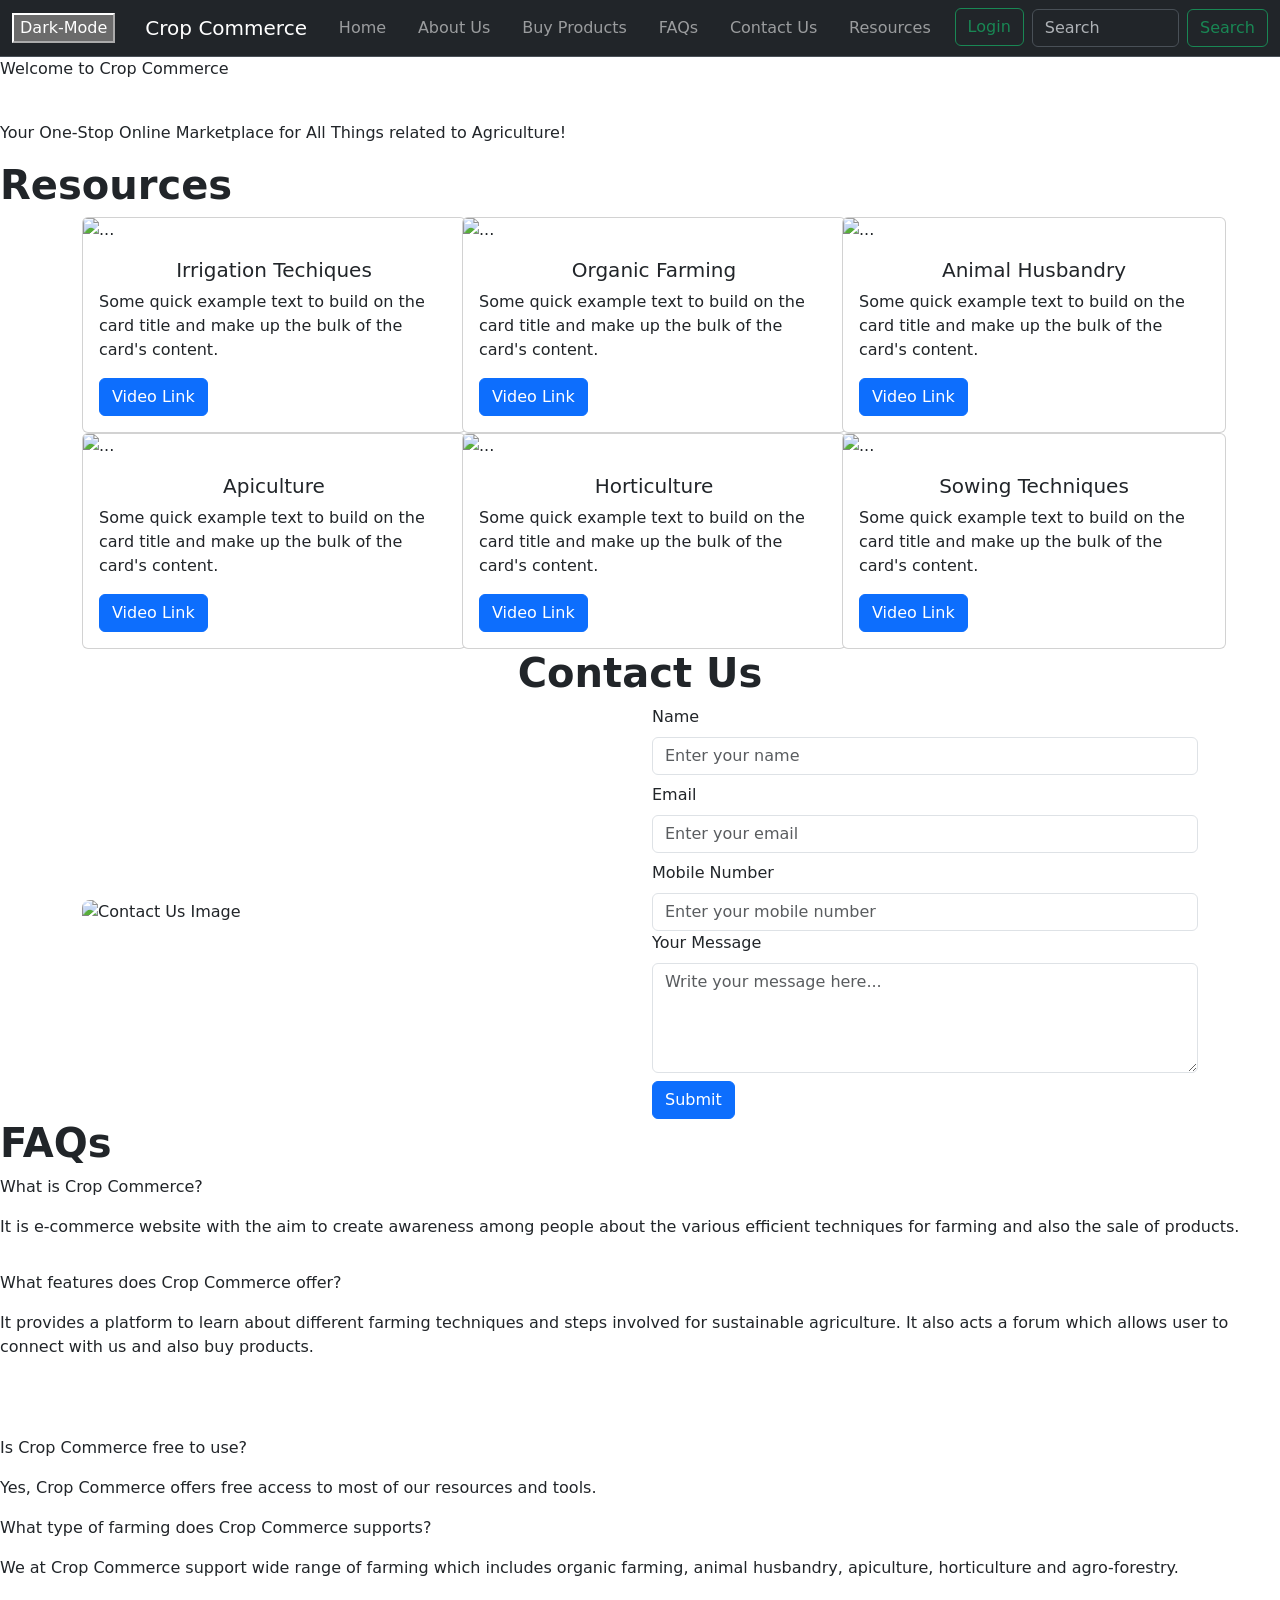
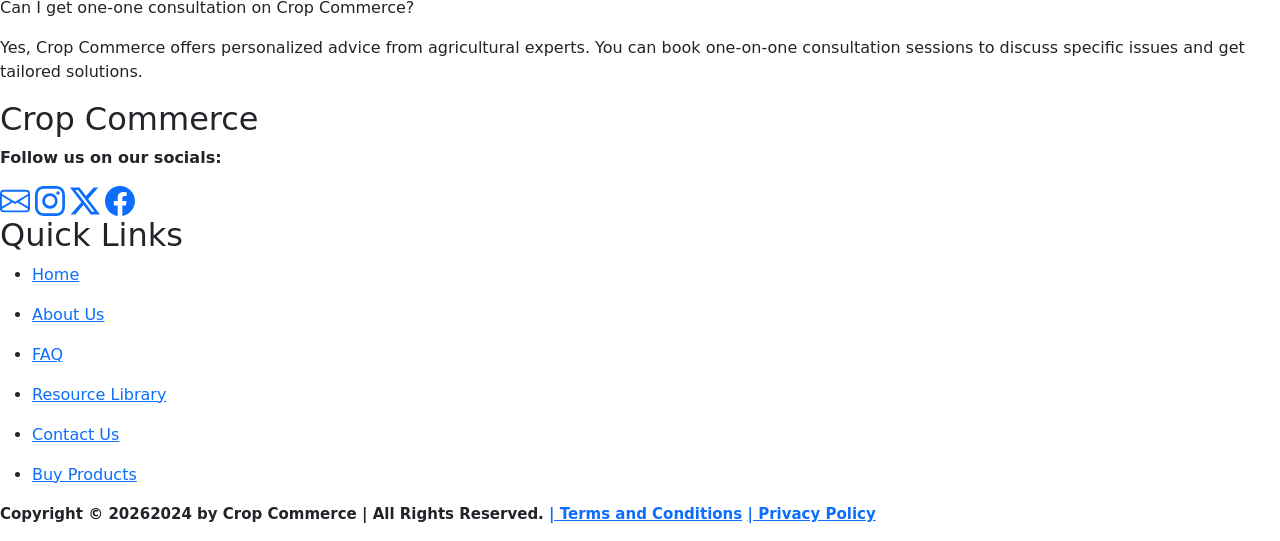
==== index/index.html @ 8d8f60d0 "product" ====
<!DOCTYPE html>
<html lang="en">
<head>
    <meta charset="UTF-8">
    <meta name="viewport" content="width=device-width, initial-scale=1.0">
    <title>Crop Commerce</title>
    <link href="https://cdn.jsdelivr.net/npm/bootstrap@5.3.3/dist/css/bootstrap.min.css" rel="stylesheet" integrity="sha384-QWTKZyjpPEjISv5WaRU9OFeRpok6YctnYmDr5pNlyT2bRjXh0JMhjY6hW+ALEwIH" crossorigin="anonymous">
    <link rel="stylesheet" type="text/css" href="index.css">
</head>
<body>
    <nav class="navbar navbar-expand-lg bg-dark border-bottom border-body" data-bs-theme="dark">
        <div class="container-fluid">
         <button id="dark">Dark-Mode</button>
          <a class="navbar-brand" href="#" style="margin-left: 30px;">Crop Commerce</a>
          <button class="navbar-toggler" type="button" data-bs-toggle="collapse" data-bs-target="#navbarSupportedContent" aria-controls="navbarSupportedContent" aria-expanded="false" aria-label="Toggle navigation">
            <span class="navbar-toggler-icon"></span>
          </button>
          <div class="collapse navbar-collapse" id="navbarSupportedContent">
            <ul class="navbar-nav me-auto mb-2 mb-lg-0 w-100 justify-content-around">
              <li class="nav-item">
                <a class="nav-link" href="#">Home</a>
              </li>
              <li class="nav-item">
                <a class="nav-link" href="../About us/AboutUs.html">About Us</a>
              </li>
              <li class="nav-item">
                <a class="nav-link" href="#">Buy Products</a>
              </li>
              <li class="nav-item">
                <a class="nav-link" href="#FAQ">FAQs</a>
              </li>
              <li class="nav-item">
                <a class="nav-link" href="#Contact">Contact Us</a>
              </li>
              <li class="nav-item">


                <a class="nav-link" href="#resources">Resources</a>
              </li>
              <li class="nav-item">
                <a href="../Login/login.html" style="text-decoration:None;"><button type="button" class="btn btn-outline-success">Login</button></a>

              </li>
                </ul>
             
            <form class="d-flex" role="search">
              <input class="form-control me-2" type="search" placeholder="Search" aria-label="Search">
              <button class="btn btn-outline-success" type="submit">Search</button>
            </form>
          </div>
        </div>
       
      </nav>
      <section>
      <div class="welcomebox">
        <p id="welcomeheading">Welcome to Crop Commerce</p><br>
        <p>Your One-Stop Online Marketplace for All Things related to Agriculture!</p>
      </div>
    </section>
    <div class="resourcesadjustments">
      <section id="resources">
        <h1><strong>Resources</strong></h1>
        <div class="container">
          <div class="row">
        <div class="col-md-4">
        <div class="card" style="width: 24rem;">
          <img src="https://encrypted-tbn0.gstatic.com/images?q=tbn:ANd9GcSWgMVrCyTrFzqN-6vk4owi1sCO3u12gmMQkw&s" class="card-img-top" alt="...">
          <div class="card-body">
            <h5 class="card-title" style="text-align: center;">Irrigation Techiques</h5>
            <p class="card-text">Some quick example text to build on the card title and make up the bulk of the card's content.</p>
            <a href="#" class="btn btn-primary">Video Link</a>
          </div>
        </div>
      </div>
      <div class="col-md-4">
        <div class="card" style="width: 24rem;">
          <img src="https://encrypted-tbn0.gstatic.com/images?q=tbn:ANd9GcS5JjgRRCZO922PNVzRMq967L1UpxojrK6LHg&s" class="card-img-top" alt="...">
          <div class="card-body">
            <h5 class="card-title" style="text-align: center;">Organic Farming</h5>
            <p class="card-text">Some quick example text to build on the card title and make up the bulk of the card's content.</p>
            <a href="#" class="btn btn-primary">Video Link</a>
          </div>
        </div>
        </div>
        <div class="col-md-4">
        <div class="card" style="width: 24rem;">
          <img src="https://cdn.wikifarmer.com/wp-content/uploads/2024/07/What-is-Animal-Husbandry-Livestock-Farming.jpg" class="card-img-top" alt="...">
          <div class="card-body">
            <h5 class="card-title" style="text-align: center;">Animal Husbandry</h5>
            <p class="card-text">Some quick example text to build on the card title and make up the bulk of the card's content.</p>
            <a href="#" class="btn btn-primary">Video Link</a>
          </div>
        </div>
      </div>
      <div class="col-md-4">
        <div class="card" style="width: 24rem;">
          <img src="https://thefarmersjournal.com/wp-content/uploads/2023/09/Beehives-1-1024x684.jpg" class="card-img-top" alt="...">
          <div class="card-body">
            <h5 class="card-title" style="text-align: center;">Apiculture</h5>
            <p class="card-text">Some quick example text to build on the card title and make up the bulk of the card's content.</p>
            <a href="#" class="btn btn-primary">Video Link</a>
          </div>
        </div>
      </div>
      <div class="col-md-4">
        <div class="card" style="width: 24rem;">
          <img src="https://cdn.britannica.com/53/166053-050-88676FD4/Interior-view-commercial-horticulture-greenhouse.jpg" class="card-img-top" alt="...">
          <div class="card-body">
            <h5 class="card-title" style="text-align: center;">Horticulture</h5>
            <p class="card-text">Some quick example text to build on the card title and make up the bulk of the card's content.</p>
            <a href="#" class="btn btn-primary">Video Link</a>
          </div>
        </div>
        </div>
        <div class="col-md-4">
          <div class="card" style="width: 24rem;">
            <img src="https://media.licdn.com/dms/image/C5112AQEcLySB3FHVVg/article-cover_image-shrink_600_2000/0/1575860311407?e=2147483647&v=beta&t=ztACcP-Rrs8fVaARoA27BIKuE0q3hh5RTEYpksKjLv4" class="card-img-top" alt="...">
            <div class="card-body">
              <h5 class="card-title" style="text-align: center;">Sowing Techniques</h5>
              <p class="card-text">Some quick example text to build on the card title and make up the bulk of the card's content.</p>
              <a href="#" class="btn btn-primary">Video Link</a>
            </div>
          </div>
          </div>
      </div>
        </div>
      </section>
      </div>
      <section id="Contact">
        <h1 class="text-center"><strong>Contact Us</strong></h1>
        <div class="container">
            <div class="row align-items-center">
                <!-- Image Section -->
                <div class="col-md-6">
                    <img src="https://cdn.farmjournal.com/s3fs-public/styles/840x600/public/F6E6A2F1-5486-46B4-97FA3D304AD15BBF.jpg?itok=mGeGq9OE" 
                    class="img-fluid" alt="Contact Us Image" style="border-radius: 8px;">
                </div>
                <!-- Contact Form Section -->
                <div class="col-md-6">
                    <form id="contact-us">
                        <div class="mb-2">
                            <label for="name" class="form-label">Name</label>
                            <input type="text" class="form-control" id="name" placeholder="Enter your name" required>
                        </div>
                        <div class="mb-2">
                            <label for="email" class="form-label">Email</label>
                            <input type="email" class="form-control" id="email" placeholder="Enter your email" required>
                        </div>
                        <div class="mb-1.9">
                            <label for="mobile" class="form-label">Mobile Number</label>
                            <input type="tel" class="form-control" id="mobile" placeholder="Enter your mobile number" pattern="[0-9]{10}" required>
                        </div>
                        <div class="mb-2">
                            <label for="message" class="form-label">Your Message</label>
                            <textarea class="form-control" id="message" rows="4" placeholder="Write your message here..." required></textarea>
                        </div>
                        <div class="move-btn">
                        <button type="submit" class="btn btn-primary">Submit</button>
                      </div>
                    </form>
                </div>
            </div>
        </div>
    </section>
    <section id="FAQ">
      <h1><strong>FAQs</strong></h1>
      <div class="faq-container">
        <div class="questions-container">
          <p id="question">What is Crop Commerce?</p>
          <p id="answer">It is e-commerce website with the aim to create awareness among people about the various efficient
            techniques for farming and also the sale of products.
          </p>
        </div>
        <div class="questions-container">
          <p id="question" style="padding-top: 1rem;">What features does Crop Commerce offer?</p>
          <p id="answer" style="height: 6.8rem;">It provides a platform to learn about different farming techniques and steps involved 
            for sustainable agriculture. It also acts a forum which allows user to connect with us and also buy 
            products.
          </p>
          
        </div>
        <div class="questions-container">
          <p id="question">Is Crop Commerce free to use?</p>
          <p id="answer">Yes, Crop Commerce offers free access to most of our resources and tools. </p>
          
        </div>
        <div class="questions-container">
          <p id="question">What type of farming does Crop Commerce supports?</p>
          <p id="answer">We at Crop Commerce support wide range of farming which includes organic farming,
            animal husbandry, apiculture, horticulture and agro-forestry.
          </p>
          
        </div>
        <div class="questions-container">
          <p id="question">Can I get one-one consultation on Crop Commerce?</p>
          <p id="answer">Yes, Crop Commerce offers personalized advice from agricultural experts. You can book
             one-on-one consultation sessions to discuss specific issues and get tailored solutions.</p>
          <div class="answer-container"></div>
        </div>
      </div>
    </section>

    <footer class="footer">
      <div class="footer-grid">
        <div class="footer-title">
          <h2>Crop Commerce</h2>
        </div>
        <div class="footer-icons">
          <p><b>Follow us on our socials:</b></p>
          <div class="socialIcons">
            <a id="mail" href="" class="email-link" data-tooltip=""><svg xmlns="http://www.w3.org/2000/svg" width="30" height="30" fill="currentColor" class="bi bi-envelope" viewBox="0 0 16 16">
              <path d="M0 4a2 2 0 0 1 2-2h12a2 2 0 0 1 2 2v8a2 2 0 0 1-2 2H2a2 2 0 0 1-2-2zm2-1a1 1 0 0 0-1 1v.217l7 4.2 7-4.2V4a1 1 0 0 0-1-1zm13 2.383-4.708 2.825L15 11.105zm-.034 6.876-5.64-3.471L8 9.583l-1.326-.795-5.64 3.47A1 1 0 0 0 2 13h12a1 1 0 0 0 .966-.741M1 11.105l4.708-2.897L1 5.383z"/>
            </svg></a>
            <a id="inst" href="https://www.instagram.com/your_username_here" target="_blank"><svg xmlns="http://www.w3.org/2000/svg" width="30" height="30" fill="currentColor" class="bi bi-instagram" viewBox="0 0 16 16">
              <path d="M8 0C5.829 0 5.556.01 4.703.048 3.85.088 3.269.222 2.76.42a3.9 3.9 0 0 0-1.417.923A3.9 3.9 0 0 0 .42 2.76C.222 3.268.087 3.85.048 4.7.01 5.555 0 5.827 0 8.001c0 2.172.01 2.444.048 3.297.04.852.174 1.433.372 1.942.205.526.478.972.923 1.417.444.445.89.719 1.416.923.51.198 1.09.333 1.942.372C5.555 15.99 5.827 16 8 16s2.444-.01 3.298-.048c.851-.04 1.434-.174 1.943-.372a3.9 3.9 0 0 0 1.416-.923c.445-.445.718-.891.923-1.417.197-.509.332-1.09.372-1.942C15.99 10.445 16 10.173 16 8s-.01-2.445-.048-3.299c-.04-.851-.175-1.433-.372-1.941a3.9 3.9 0 0 0-.923-1.417A3.9 3.9 0 0 0 13.24.42c-.51-.198-1.092-.333-1.943-.372C10.443.01 10.172 0 7.998 0zm-.717 1.442h.718c2.136 0 2.389.007 3.232.046.78.035 1.204.166 1.486.275.373.145.64.319.92.599s.453.546.598.92c.11.281.24.705.275 1.485.039.843.047 1.096.047 3.231s-.008 2.389-.047 3.232c-.035.78-.166 1.203-.275 1.485a2.5 2.5 0 0 1-.599.919c-.28.28-.546.453-.92.598-.28.11-.704.24-1.485.276-.843.038-1.096.047-3.232.047s-2.39-.009-3.233-.047c-.78-.036-1.203-.166-1.485-.276a2.5 2.5 0 0 1-.92-.598 2.5 2.5 0 0 1-.6-.92c-.109-.281-.24-.705-.275-1.485-.038-.843-.046-1.096-.046-3.233s.008-2.388.046-3.231c.036-.78.166-1.204.276-1.486.145-.373.319-.64.599-.92s.546-.453.92-.598c.282-.11.705-.24 1.485-.276.738-.034 1.024-.044 2.515-.045zm4.988 1.328a.96.96 0 1 0 0 1.92.96.96 0 0 0 0-1.92m-4.27 1.122a4.109 4.109 0 1 0 0 8.217 4.109 4.109 0 0 0 0-8.217m0 1.441a2.667 2.667 0 1 1 0 5.334 2.667 2.667 0 0 1 0-5.334"/>
            </svg></a>
            <a id="twit" href="https://twitter.com/your_username_here" target="_blank"><svg xmlns="http://www.w3.org/2000/svg" width="30" height="30" fill="currentColor" class="bi bi-twitter-x" viewBox="0 0 16 16">
              <path d="M12.6.75h2.454l-5.36 6.142L16 15.25h-4.937l-3.867-5.07-4.425 5.07H.316l5.733-6.57L0 .75h5.063l3.495 4.633L12.601.75Zm-.86 13.028h1.36L4.323 2.145H2.865z"/>
            </svg></a>
            <a id="fb" href="https://www.facebook.com/your_page_or_profile_here" target="_blank"><svg xmlns="http://www.w3.org/2000/svg" width="30" height="30" fill="currentColor" class="bi bi-facebook" viewBox="0 0 16 16">
              <path d="M16 8.049c0-4.446-3.582-8.05-8-8.05C3.58 0-.002 3.603-.002 8.05c0 4.017 2.926 7.347 6.75 7.951v-5.625h-2.03V8.05H6.75V6.275c0-2.017 1.195-3.131 3.022-3.131.876 0 1.791.157 1.791.157v1.98h-1.009c-.993 0-1.303.621-1.303 1.258v1.51h2.218l-.354 2.326H9.25V16c3.824-.604 6.75-3.934 6.75-7.951"/>
            </svg></a>
          </div>
        </div>
      </div>
      <div class="quick-links">
        <h2>Quick Links</h2>
        <ul>
          <li>
            <a href="./index.html">
              <p>Home</p>
            </a>
          </li>
          <li>
            <a href="../About us/AboutUs.html">
              <p>About Us</p>
            </a>
          </li>
          <li>
            <a href="#">
              <p>FAQ</p>
            </a>
          </li>
          <li>
            <a href="#">
              <p>Resource Library</p>
            </a>
          </li>
          <li>
            <a href="#">
              <p>Contact Us</p>
            </a>
          </li>
          <li>
            <a href="../BuyProducts/products.html">
              <p>Buy Products</p>
            </a>
          </li>
        </ul>
      </div>
      <div class="footer-text footer-right">
        <p style="font-weight: 600; font-size: 15px">
          Copyright ©
          <script>
            document.write(new Date().getFullYear());
          </script>2024
          by Crop Commerce | All Rights Reserved.
          <span class="legal-page"><a href="#">| Terms and Conditions</a></span>
          <span class="legal-page"><a href="#">| Privacy Policy</a></span>
        </p>
      </div>
    </footer>
    <script src="https://cdn.jsdelivr.net/npm/bootstrap@5.3.3/dist/js/bootstrap.bundle.min.js" integrity="sha384-YvpcrYf0tY3lHB60NNkmXc5s9fDVZLESaAA55NDzOxhy9GkcIdslK1eN7N6jIeHz" crossorigin="anonymous"></script>
    <script src="index.js"></script>
  </body>
</html>
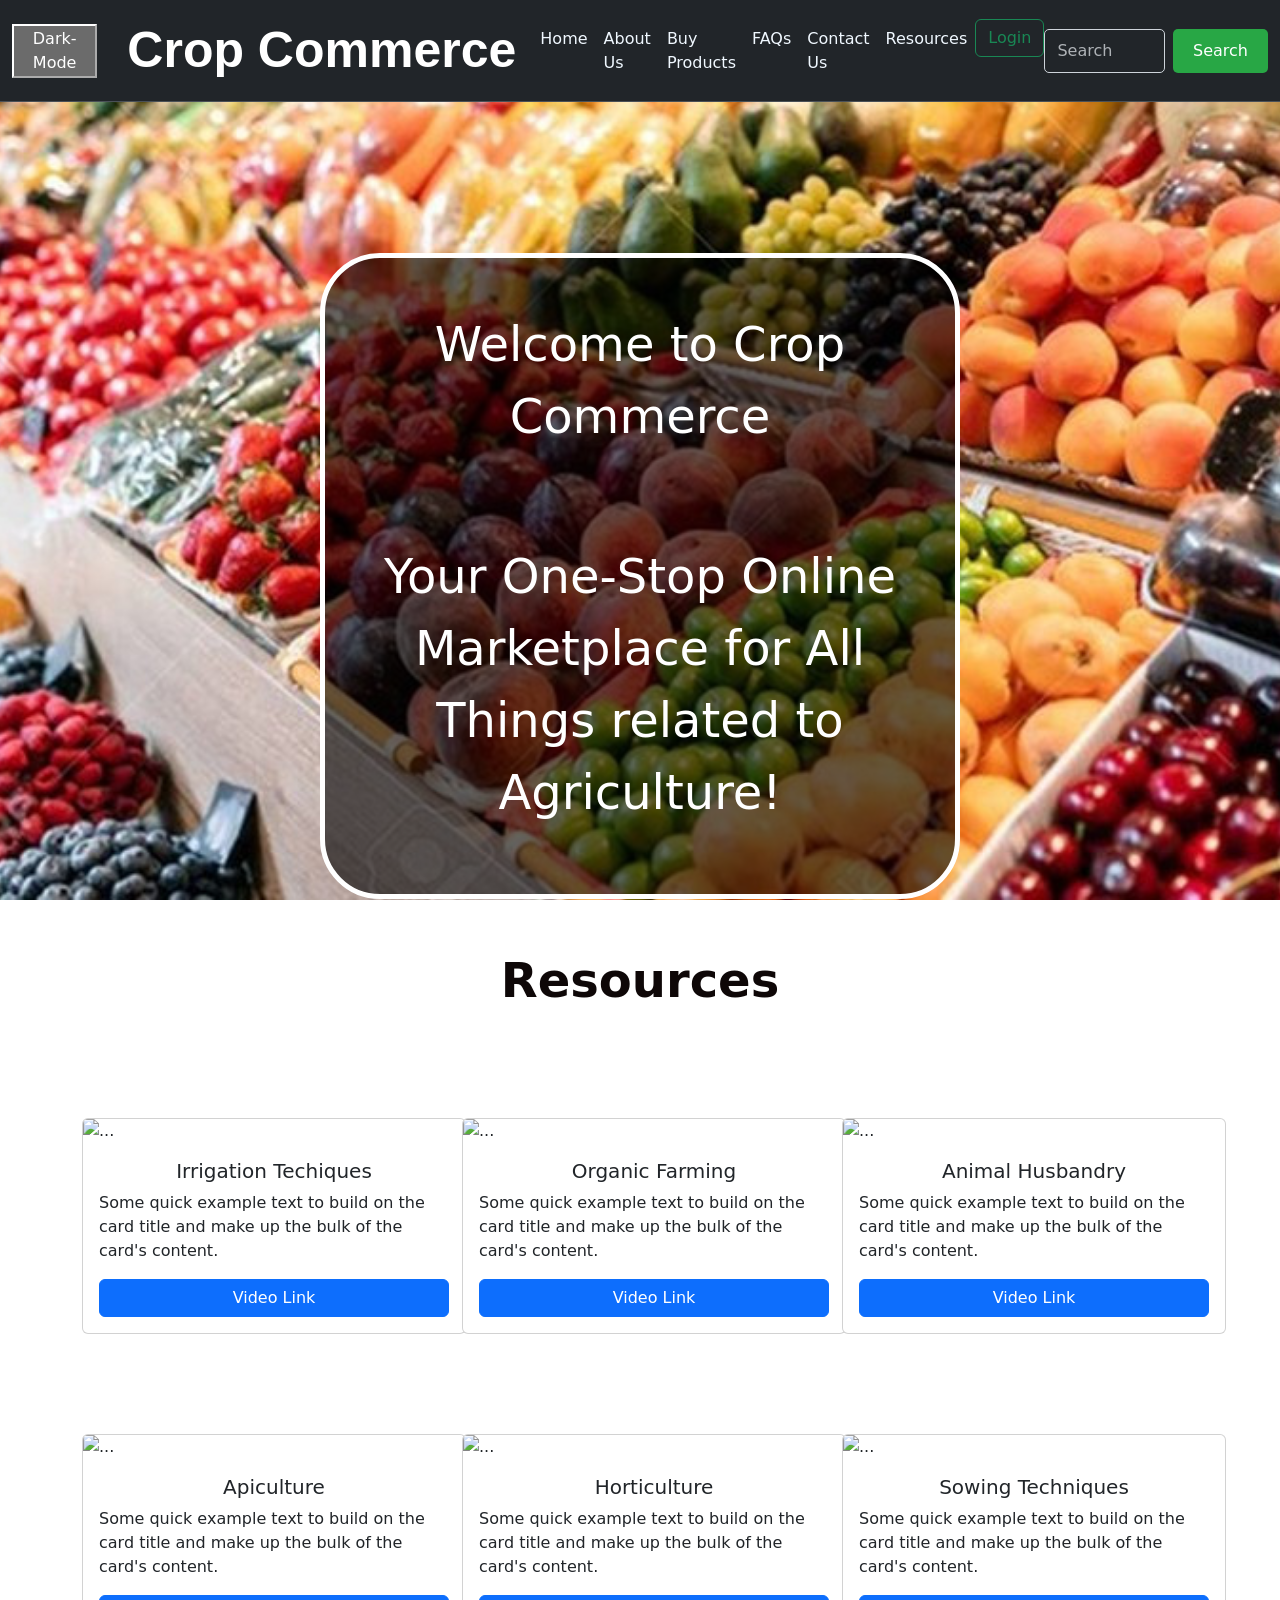
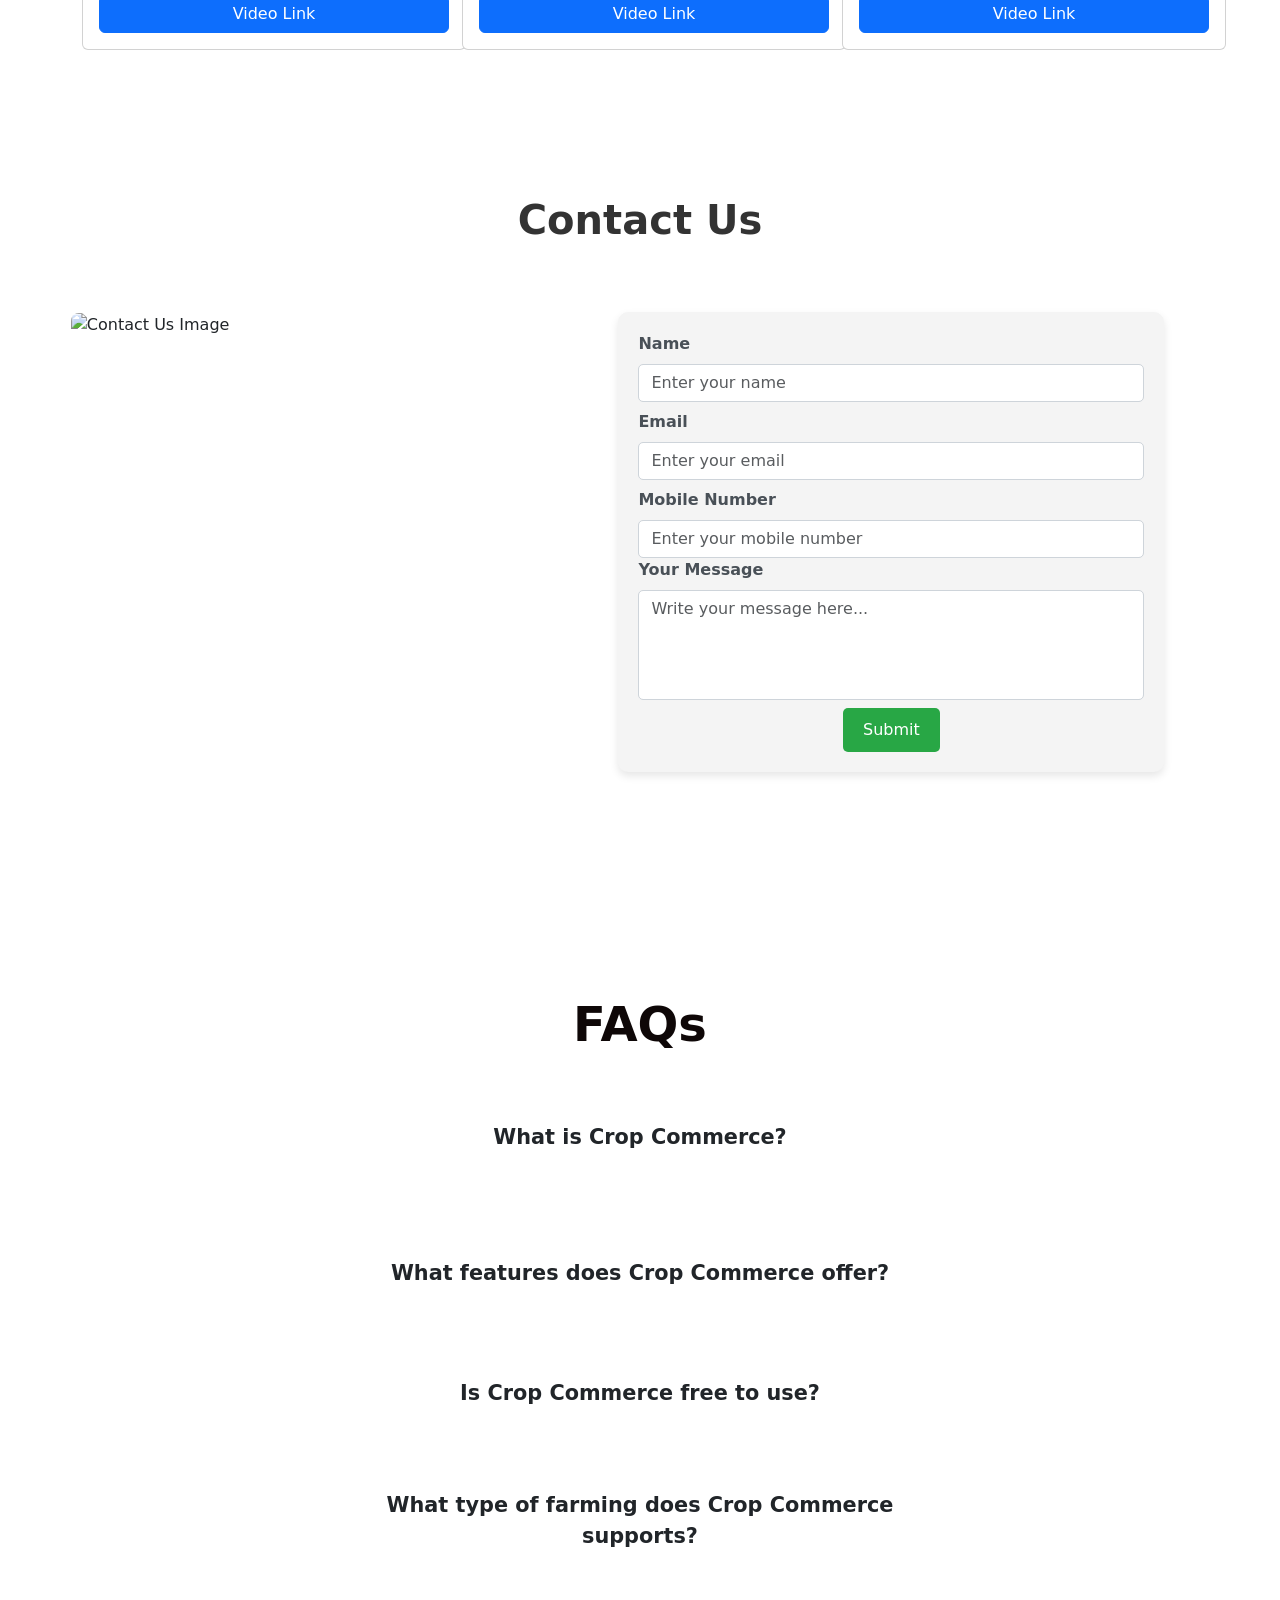
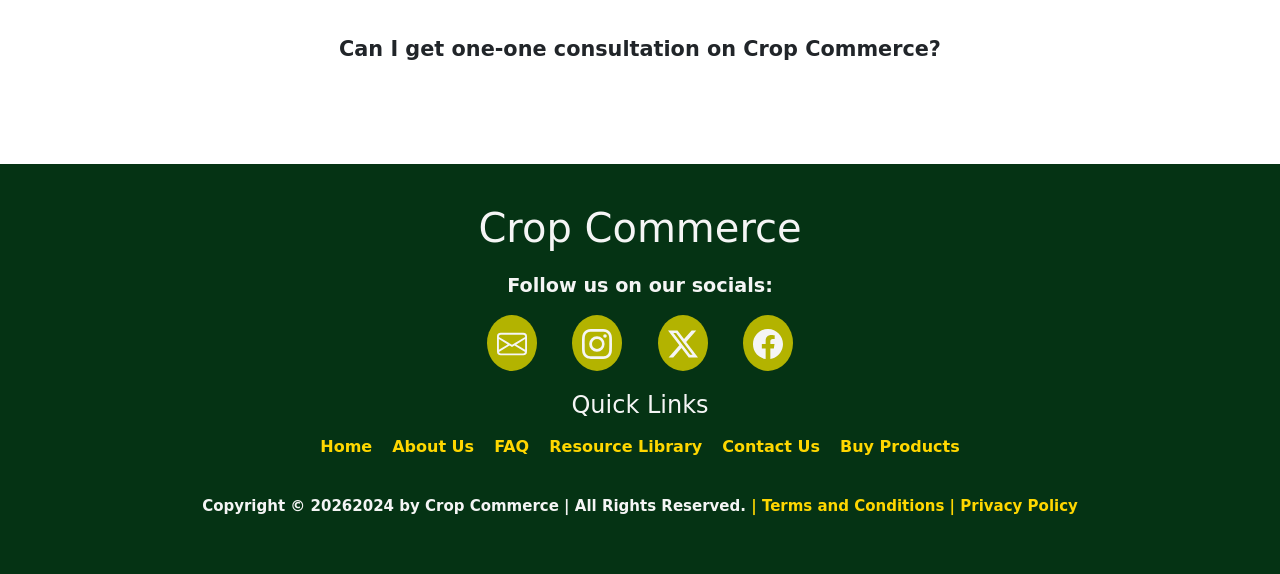
==== commit 8bbed1ac: "added link" ====
--- a/index/index.html
+++ b/index/index.html
@@ -24,7 +24,7 @@
                 <a class="nav-link" href="../About us/AboutUs.html">About Us</a>
               </li>
               <li class="nav-item">
-                <a class="nav-link" href="#">Buy Products</a>
+                <a class="nav-link" href="../BuyProducts/products.html">Buy Products</a>
               </li>
               <li class="nav-item">
                 <a class="nav-link" href="#FAQ">FAQs</a>
@@ -237,17 +237,17 @@
             </a>
           </li>
           <li>
-            <a href="#">
+            <a href="#FAQ">
               <p>FAQ</p>
             </a>
           </li>
           <li>
-            <a href="#">
+            <a href="#Resourse Library">
               <p>Resource Library</p>
             </a>
           </li>
           <li>
-            <a href="#">
+            <a href="#Contact Us">
               <p>Contact Us</p>
             </a>
           </li>
--- a/index/index.css
+++ b/index/index.css
@@ -0,0 +1,415 @@
+.navbar-brand{
+    font-size: 50px;
+    font-family: sans-serif;
+    font-weight: bolder;
+}
+.nav-link{
+    color: aliceblue;
+}
+.nav-link:hover{
+    color: rgb(203, 221, 8);
+    transition: 0.3s ease;
+    
+}
+.navbar {
+    background-color: rgba(0, 0, 0, 0.6); /* Transparent background */
+    border: none; /* Remove borders if needed */
+}
+body {
+    background-image: url('../images/backgroundindex.jpg');
+    opacity:1;
+    background-size: cover;
+    background-position: center;
+    background-attachment: fixed; /* Makes the background fixed while scrolling */
+    min-height: 100vh;
+    margin: 0;
+    padding: 0;
+    overflow-y: scroll;
+}
+.welcomebox{
+    display: flex;
+    flex-direction: column; /* Stack elements vertically */
+    justify-content: center;
+    align-items: center;
+    border: 5px solid white;
+    background-color: rgba(0, 0, 0, 0.6); /* Transparent background matching navbar */
+    color: #fff; /*Text Color*/
+    padding: 50px; /* Add some padding */
+    border-radius: 60px; /* Rounded corners for better aesthetics */
+    position: absolute; /* Position it absolutely */
+    top: 64%; /* Center vertically */
+    left: 50%; /* Center horizontally */
+    transform: translate(-50%, -50%); /* Adjust positioning to be centered */
+    text-align: center; 
+    font-size: 3rem;
+    z-index: 1;
+}
+#welcomeheading{
+    color: #fff;
+    font-size: 60px;
+}
+#resources{
+    display: block;
+    padding: 50px;
+    margin-top: 800px;
+    background-color: rgba(255, 255, 255, 0.8);
+    width: 100%;
+}
+#resources h1{
+    color: #0e0707;
+    text-align: center;
+    font-size: 3rem;
+}
+/* Resources */
+.resourcesadjustments{
+    display: flex;
+    justify-content: center;
+    width: 100%;
+}
+.btn{
+    display: flex;
+    justify-content: center;
+}
+.card{
+    margin-top: 100px;
+    transition: transform 0.7s ease, box-shadow 0.7s ease;
+}
+.card:hover{
+    transform: translateY(-30px);
+  box-shadow: 50px rgba(0, 0, 0, 0.2);
+  transition: transform 0.7s ease;
+}
+#Contact{
+    display: block;
+    padding: 2rem;
+    margin-top: 2rem;
+    background-color: rgba(255, 255, 255, 0.8);
+    height: 50rem;
+}
+#Contact h1{
+    color: #0e0707;
+    text-align: center;
+    font-size: 3rem;
+}
+/* General styling for the Contact Us section */
+#Contact {
+    /* background-color: #f8f9fa; */
+    padding: 4rem;
+}
+
+#Contact h1 {
+    font-size: 3rem;
+    margin-bottom: 5rem;
+    color: #333;
+}
+
+/* Form styling */
+#contact-us{
+    max-width: 50rem;
+    max-height: 100rem;
+    margin: 0 auto;
+     background-color: #f4f4f4; 
+    padding: 20px;
+    border-radius: 10px;
+    box-shadow: 0 4px 8px rgba(0, 0, 0, 0.1);
+}
+
+.form-label {
+    font-weight: bold;
+    color: #495057;
+}
+
+.form-control {
+    border-radius: 5px;
+    border: 1px solid #ced4da;
+    
+}
+
+.form-control:focus {
+    box-shadow: none;
+    border-color: #28a745;
+}
+
+textarea.form-control {
+    resize: none;
+}
+
+button[type="submit"] {
+    background-color: #28a745;
+    border: none;
+    padding: 10px 20px;
+    color: #fff;
+    font-size: 1rem;
+    border-radius: 5px;
+    transition: background-color 0.3s ease;
+}
+
+button[type="submit"]:hover {
+    background-color: #218838;
+}
+
+/* Add some margin between form elements */
+.mb-3 {
+    margin-bottom: 20px;
+}
+
+.image-align {
+    margin-top: 0; /* Remove extra margin */
+    display: flex;
+    justify-content: center;
+    align-items: center;
+    height: 100%; /* Full height within the container */
+}
+.col-md-6{
+    margin: -0.7rem !important;
+    height: 100rem !important;
+}
+.move-btn{
+    display: flex;
+    justify-content: center;
+}
+/* Desktop */
+@media (min-width: 1024px) {
+    #welcomeheading {
+        font-size: 3rem;
+    }
+    #Contact h1 {
+        font-size: 2.5rem;
+    }
+}
+
+/* Tablet */
+@media (min-width: 768px) and (max-width: 1023px) {
+    #welcomeheading {
+        font-size: 3rem;
+    }
+    #Contact h1 {
+        font-size: 2.2rem;
+    }
+    .welcomebox {
+        padding: 40px;
+        border-radius: 30px;
+    }
+    .card {
+        width: 20rem;
+        margin: 1rem auto;
+    }
+}
+
+/* Mobile */
+@media (max-width: 767px) {
+    #welcomeheading {
+        font-size: 2rem;
+    }
+    #resources h1 {
+        font-size: 2.5rem;
+    }
+    .navbar-brand {
+        font-size: 1.5rem;
+    }
+    .welcomebox {
+        padding: 20px;
+        border-radius: 20px;
+    }
+    #Contact h1 {
+        font-size: 2rem;
+        margin-bottom: 2rem;
+    }
+    .form-control {
+        font-size: 0.9rem;
+    }
+    .card {
+        width: 18rem;
+        margin: 1rem auto;
+    }
+    #resources, #Contact {
+        padding: 1.5rem;
+        margin-top: 1.5rem;
+    }
+}
+
+/* Adjust navbar for smaller screens */
+@media (max-width: 576px) {
+    .navbar-brand {
+        font-size: 1.3rem;
+    }
+    .navbar .nav-link {
+        font-size: 0.9rem;
+    }
+    .btn {
+        font-size: 0.8rem;
+    }
+}
+
+/* General Form Styling Adjustments */
+@media (max-width: 576px) {
+    #contact-us {
+        padding: 10px;
+        font-size: 0.9rem;
+    }
+    .form-label {
+        font-size: 0.85rem;
+    }
+}
+/* Footer Styling */
+
+
+
+.footer {
+    background: url('../path/to/your/background-image.jpg') no-repeat center center/cover;
+    color: #f5f5f5;
+    padding: 40px 20px;
+    text-align: center;
+    background-color: rgb(5, 51, 20);
+    flex-shrink: 0; /* Prevent the footer from shrinking */
+}
+  
+  .footer-content {
+    display: flex;
+    flex-direction: column;
+    align-items: center;
+    text-align: center;
+  }
+  
+  .footer-title h2 {
+    font-size: 2.5rem;
+    margin-bottom: 15px;
+    color: #f5f5f5;
+  }
+  
+  .footer-icons {
+    margin: 20px 0;
+  }
+  
+  .footer-icons p {
+    font-size: 1.2rem;
+    color: #f5f5f5;
+    margin-bottom: 15px;
+  }
+  
+  .socialIcons a {
+    margin: 0 15px;
+    font-size: 1.5rem;
+    color: #f5f5f5;
+    text-decoration: none;
+    display: inline-block;
+    background-color: #b3b300;
+    border-radius: 50%;
+    padding: 10px;
+    transition: transform 0.3s;
+  }
+  
+  .socialIcons a:hover {
+    transform: scale(1.1);
+  }
+  
+  .quick-links {
+    margin: 20px 0;
+  }
+  
+  .quick-links h2 {
+    margin-bottom: 15px;
+    font-size: 1.5rem;
+    color: #f5f5f5;
+  }
+  
+  .quick-links ul {
+    display: flex;
+    gap: 20px;
+    flex-wrap: wrap;
+    justify-content: center;
+    padding: 0;
+    list-style-type: none;
+  }
+  
+  .quick-links ul li a {
+    text-decoration: none;
+    color: #ffd700; 
+    font-size: 1rem;
+    font-weight: 600;
+  }
+  
+  .quick-links ul li a:hover {
+    text-decoration: underline;
+  }
+  
+  .footer-text {
+    margin-top: 20px;
+  }
+  
+  .footer-text p {
+    font-weight: 600;
+    font-size: 0.9rem;
+    color: #f5f5f5;
+  }
+  
+  .footer-text .legal-page a {
+    color: #ffd700;
+    text-decoration: none;
+  }
+  
+  .footer-text .legal-page a:hover {
+    text-decoration: underline;
+  }
+  
+  
+  @media (max-width: 768px) {
+    .quick-links ul {
+      flex-direction: column;
+      gap: 10px;
+    }
+  
+    .socialIcons a {
+      margin: 10px;
+    }
+  }
+  
+  /* FAQs */
+  #FAQ{
+    display: block; 
+    padding: 2rem;
+    margin-top: 2rem;
+    background-color: rgba(255, 255, 255, 0.8);
+    height: 50rem;
+}
+#FAQ h1{
+    color: #0e0707;
+    text-align: center;
+    font-size: 3rem;
+}
+.faq-container{
+    margin-top: 1.5rem;
+    background-color: transparent;
+    display: flex;
+    justify-content: center;
+    flex-direction: column;
+    gap: 2rem;
+}
+.questions-container{
+    margin-top: 2rem;
+    /* background-color: white;  */
+    /* border:0.2rem dashed rgb(46, 25, 77);
+    border-radius: 1.5rem; */
+    display: flex;
+    flex-direction: column;
+    justify-content: center;
+    align-items: center;
+    margin: auto;
+    width: 50%;
+    text-align: center;
+    height: 6rem;
+    padding-top: 2.5rem;
+}
+#question:hover{
+    cursor: pointer;
+    color: darkgreen;
+}
+#question{
+    font-size: 1.3rem;
+    font-weight: bolder;
+}
+#answer{
+      display: none;
+    padding-bottom: 2rem;
+    font-weight: bold;
+}
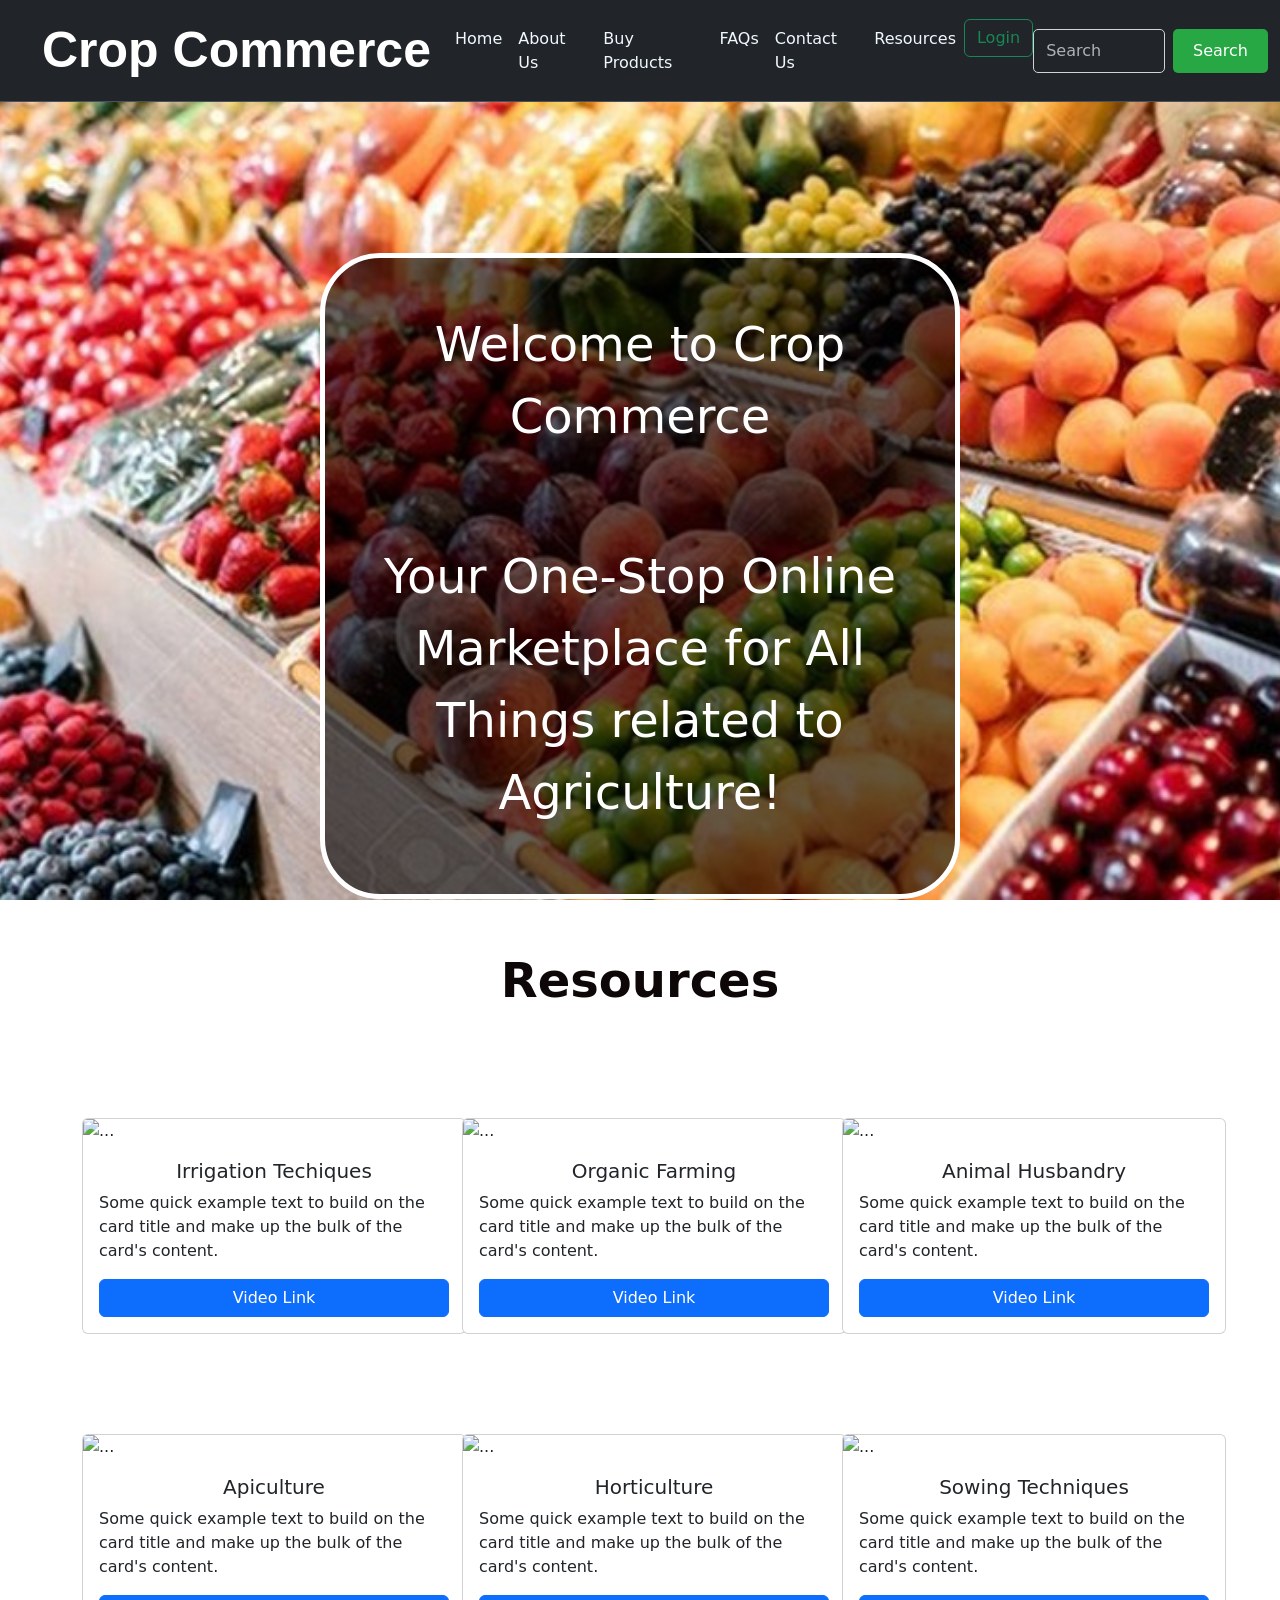
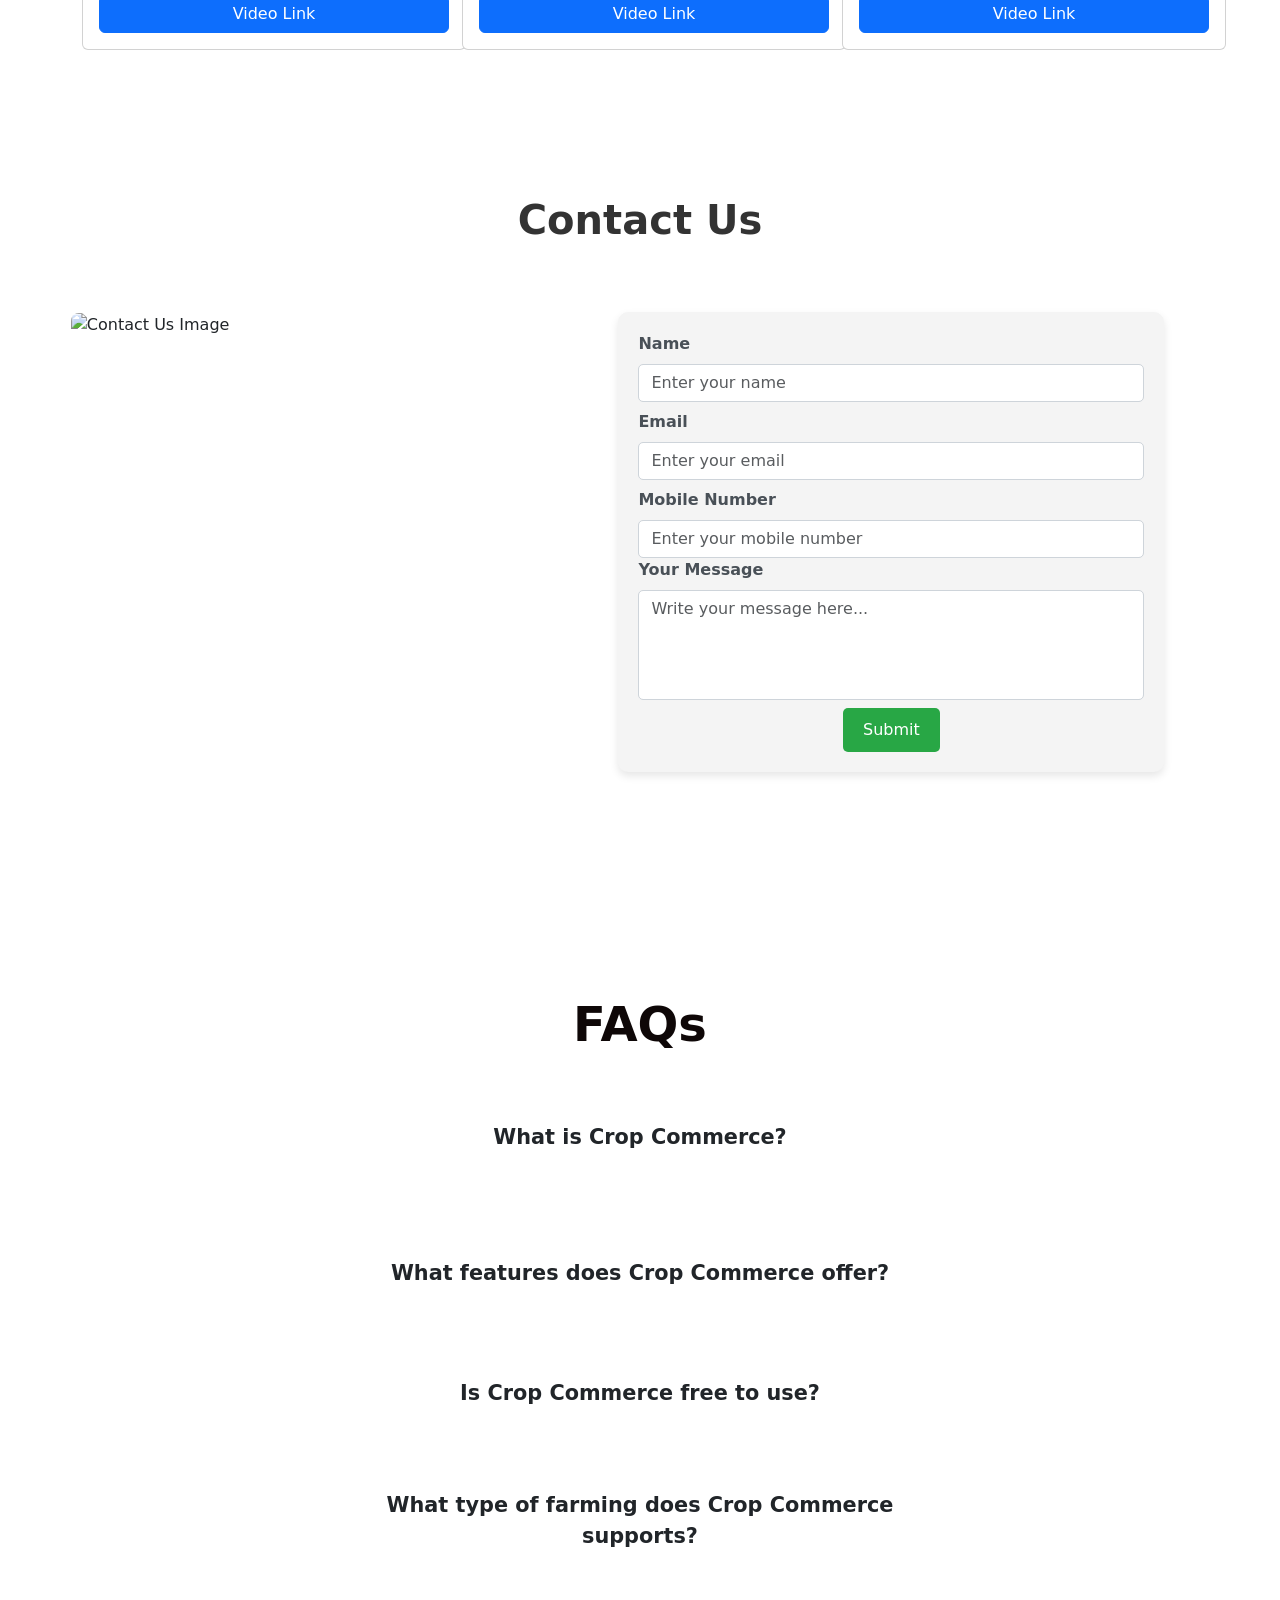
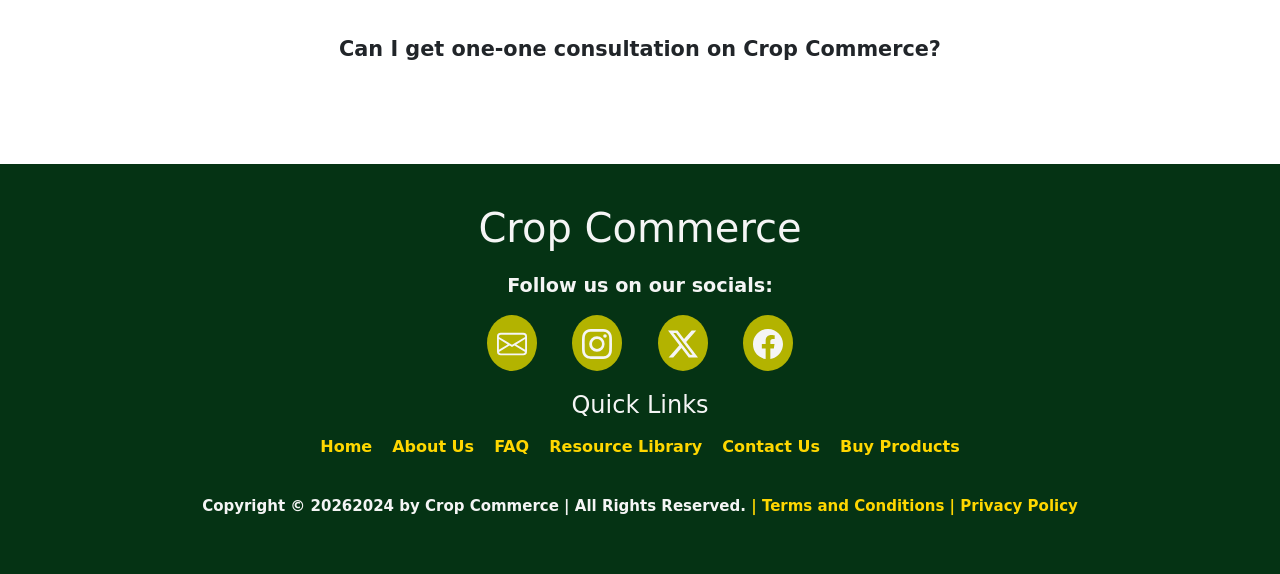
==== commit b45063c0: "Resolved .DS_Store conflict" ====
--- a/index/index.html
+++ b/index/index.html
@@ -10,7 +10,6 @@
 <body>
     <nav class="navbar navbar-expand-lg bg-dark border-bottom border-body" data-bs-theme="dark">
         <div class="container-fluid">
-         <button id="dark">Dark-Mode</button>
           <a class="navbar-brand" href="#" style="margin-left: 30px;">Crop Commerce</a>
           <button class="navbar-toggler" type="button" data-bs-toggle="collapse" data-bs-target="#navbarSupportedContent" aria-controls="navbarSupportedContent" aria-expanded="false" aria-label="Toggle navigation">
             <span class="navbar-toggler-icon"></span>
@@ -227,7 +226,7 @@
         <h2>Quick Links</h2>
         <ul>
           <li>
-            <a href="./index.html">
+            <a href="../index/index.html">
               <p>Home</p>
             </a>
           </li>
